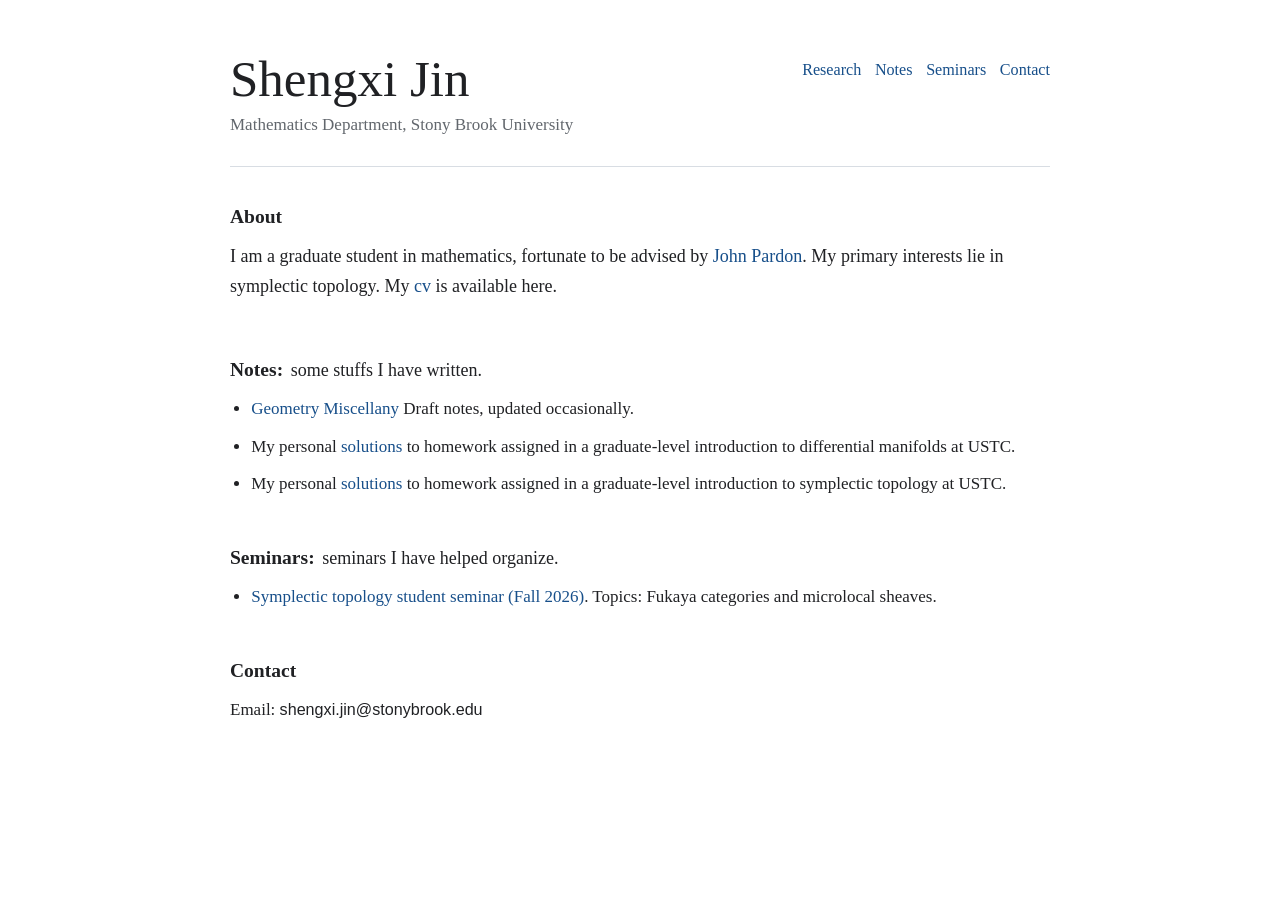
==== index.html @ 5eff8161 "Add files via upload" ====
<!doctype html>
<html lang="en">
  <head>
    <meta charset="utf-8">
    <meta name="viewport" content="width=device-width, initial-scale=1">
    <title>Shengxi Jin | Mathematics</title>
    <meta
      name="description"
      content="Personal academic homepage for a graduate student in mathematics."
    >
    <link rel="stylesheet" href="styles.css">
  </head>
  <body>
    <main class="page">
      <header class="site-header">
        <div>
          <h1>Shengxi Jin</h1>
          <p class="affiliation">
            Mathematics Department, Stony Brook University
          </p>
        </div>

        <nav class="site-nav" aria-label="Primary navigation">
          <a href="#research">Research</a>
          <a href="#notes">Notes</a>
          <a href="#seminar">Seminars</a>
          <a href="#contact">Contact</a>
        </nav>
      </header>

      <section class="intro" aria-labelledby="about-heading">
        <h2 id="about-heading">About</h2>
        <p>
          I am a graduate student in mathematics, fortunate to be advised by
          <a href="https://johnpardon.com">John Pardon</a>. My primary interests lie in symplectic topology. My
          <a href="cv.pdf">cv</a> is available here.
        </p>
      </section>

      <section id="notes" aria-labelledby="notes-heading">
        <div class="section-heading">
          <h2 id="notes-heading">Notes:</h2>
          <span>some stuffs I have written.</span>
        </div>
        <ul class="plain-list">
          <li>
            <a href="#">Geometry Miscellany</a>
            <span>Draft notes, updated occasionally.</span>
          </li>
          <li>
            <span>My personal <a href="manifold_solution.pdf">solutions</a> to homework assigned in a graduate-level introduction to differential manifolds at USTC.</span>
          </li>
          <li>
            <span>My personal <a href="symplectic_solution.pdf">solutions</a> to homework assigned in a graduate-level introduction to symplectic topology at USTC.</span>
          </li>
        </ul>
      </section>

      <section id="seminar" aria-labelledby="seminar-heading">
        <div class="section-heading">
          <h2 id="seminar-heading">Seminars:</h2>
          <span>seminars I have helped organize.</span>
        </div>
        <ul class="plain-list">
          <li>
            <a href="#">Symplectic topology student seminar (Fall 2026)</a>.
            <span class="muted"> </span> Topics: Fukaya categories and microlocal sheaves.
          </li>
        </ul>
      </section>

      <section id="contact" aria-labelledby="contact-heading">
        <h2 id="contact-heading">Contact</h2>
        <address>
          <p>
            Email:
            <span class="email">shengxi.jin@stonybrook.edu</span>
          </p>
        </address>
      </section>

    </main>
  </body>
</html>
---- styles.css ----
:root {
  color-scheme: light;
  --background: #ffffff;
  --text: #202124;
  --muted: #62676d;
  --border: #d8dde3;
  --link: #174f8a;
  --link-hover: #0d3157;
  --section-gap: 2rem;
}

* {
  box-sizing: border-box;
}

html {
  font-size: 17px;
}

body {
  margin: 0;
  background: var(--background);
  color: var(--text);
  font-family: Georgia, "Times New Roman", Times, serif;
  line-height: 1.65;
}

a {
  color: var(--link);
  text-decoration: none;
}

a:hover,
a:focus {
  color: var(--link-hover);
}

.page {
  width: min(100% - 2rem, 820px);
  margin: 0 auto;
  padding: 3rem 0 2.5rem;
}

.site-header {
  display: flex;
  align-items: flex-start;
  justify-content: space-between;
  gap: 2rem;
  padding-bottom: 1.4rem;
  border-bottom: 1px solid var(--border);
}

h1,
h2,
p {
  margin-top: 0;
}

h1 {
  margin-bottom: 0.25rem;
  font-size: clamp(2rem, 8vw, 3rem);
  font-weight: 400;
  line-height: 1.1;
}

h2 {
  margin-bottom: 0.55rem;
  font-size: 1.15rem;
  font-weight: 700;
}

.section-heading {
  display: flex;
  align-items: baseline;
  gap: 0.45rem;
  margin-bottom: 0.55rem;
}

.section-heading h2 {
  margin-bottom: 0;
}

.section-heading span {
  color: var(--text);
  font-size: 1.06rem;
}

section {
  padding-top: var(--section-gap);
}

.subtitle,
.affiliation {
  margin-bottom: 0.15rem;
  color: var(--muted);
}

.subtitle {
  font-size: 1.05rem;
}

.site-nav {
  display: flex;
  flex-wrap: wrap;
  justify-content: flex-end;
  gap: 0.35rem 0.8rem;
  min-width: 13rem;
  padding-top: 0.35rem;
  font-size: 0.95rem;
}

.site-nav a {
  white-space: nowrap;
}

.intro p {
  font-size: 1.06rem;
}

.plain-list,
.paper-list {
  margin: 0;
  padding-left: 1.25rem;
}

.plain-list li,
.paper-list li {
  margin-bottom: 0.55rem;
}

.paper-list li {
  padding-left: 0.15rem;
}

.paper-title {
  display: block;
}

.paper-meta,
.muted {
  color: var(--muted);
}

.paper-meta {
  display: inline-block;
  margin-right: 0.35rem;
}

address {
  font-style: normal;
}

address p {
  margin-bottom: 0.35rem;
}

.email {
  font-family: "Helvetica Neue", Arial, sans-serif;
  font-size: 0.95rem;
}

@media (max-width: 640px) {
  html {
    font-size: 16px;
  }

  .page {
    width: min(100% - 1.25rem, 820px);
    padding-top: 1.6rem;
  }

  .site-header {
    display: block;
  }

  .site-nav {
    justify-content: flex-start;
    min-width: 0;
    margin-top: 1rem;
  }
}
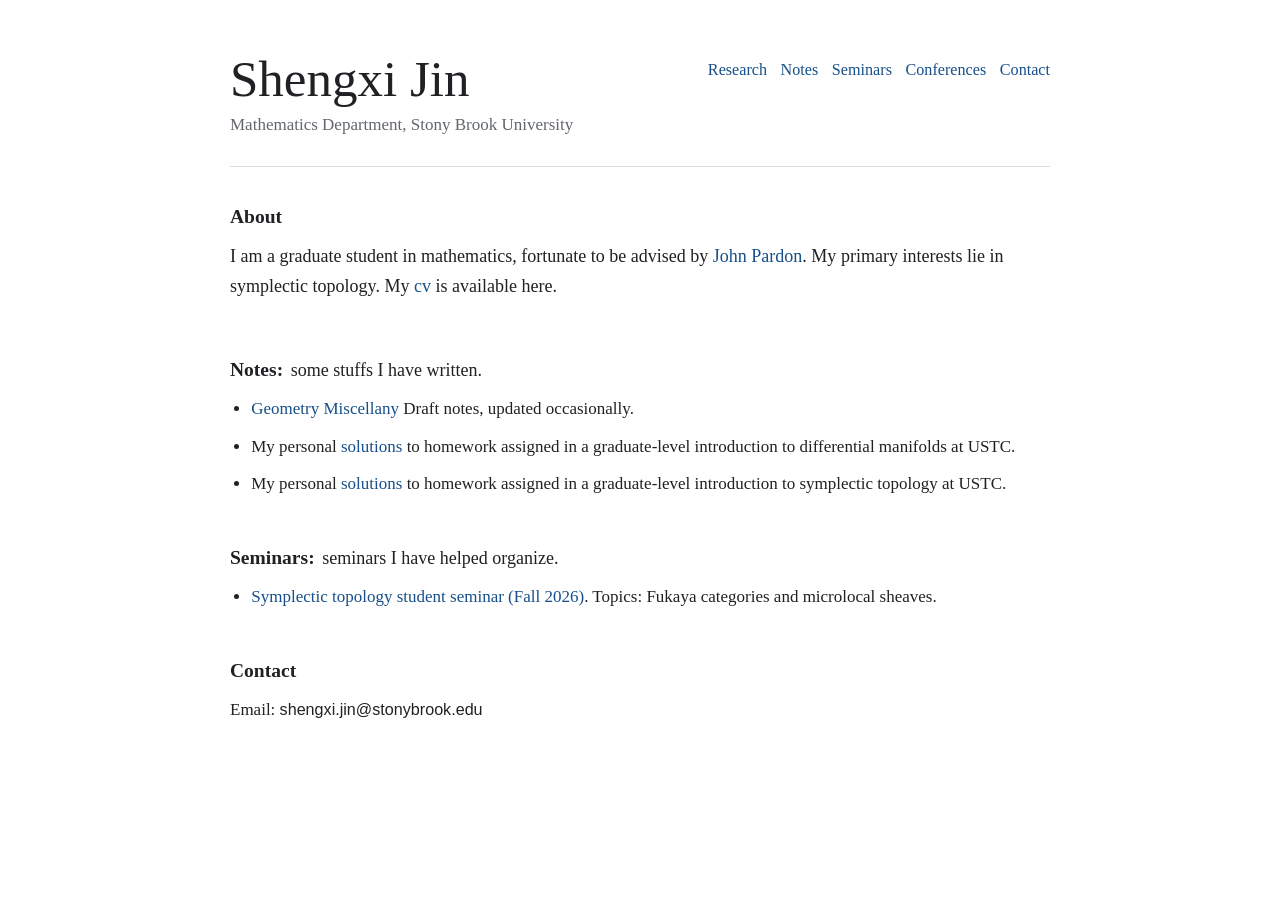
==== commit 0a6d3b0a: "Add files via upload" ====
--- a/index.html
+++ b/index.html
@@ -24,6 +24,7 @@
           <a href="#research">Research</a>
           <a href="#notes">Notes</a>
           <a href="#seminar">Seminars</a>
+          <a href="conferences.html">Conferences</a>
           <a href="#contact">Contact</a>
         </nav>
       </header>
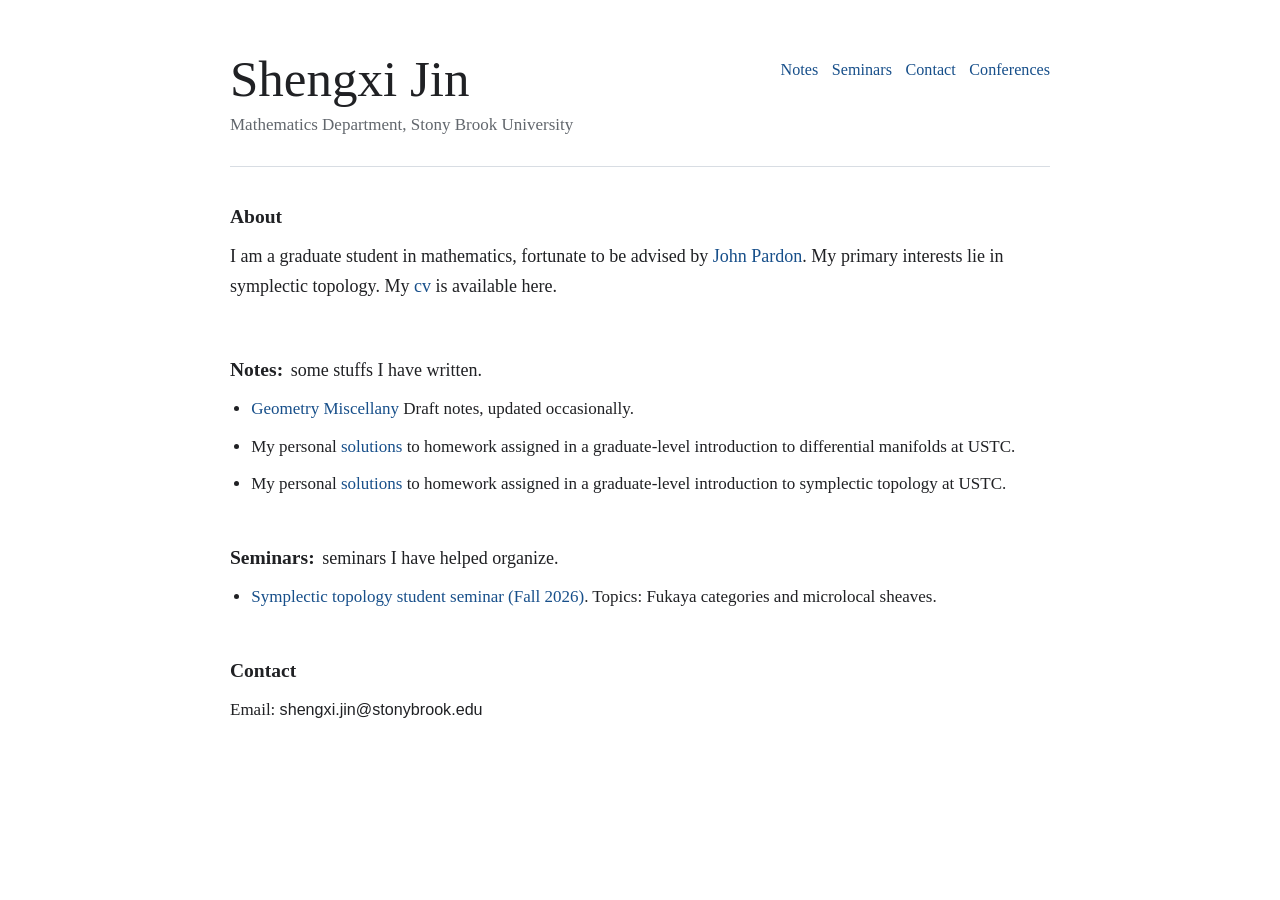
==== commit ace05144: "Add files via upload" ====
--- a/index.html
+++ b/index.html
@@ -21,11 +21,10 @@
         </div>
 
         <nav class="site-nav" aria-label="Primary navigation">
-          <a href="#research">Research</a>
           <a href="#notes">Notes</a>
           <a href="#seminar">Seminars</a>
+          <a href="#contact">Contact</a>
           <a href="conferences.html">Conferences</a>
-          <a href="#contact">Contact</a>
         </nav>
       </header>
 
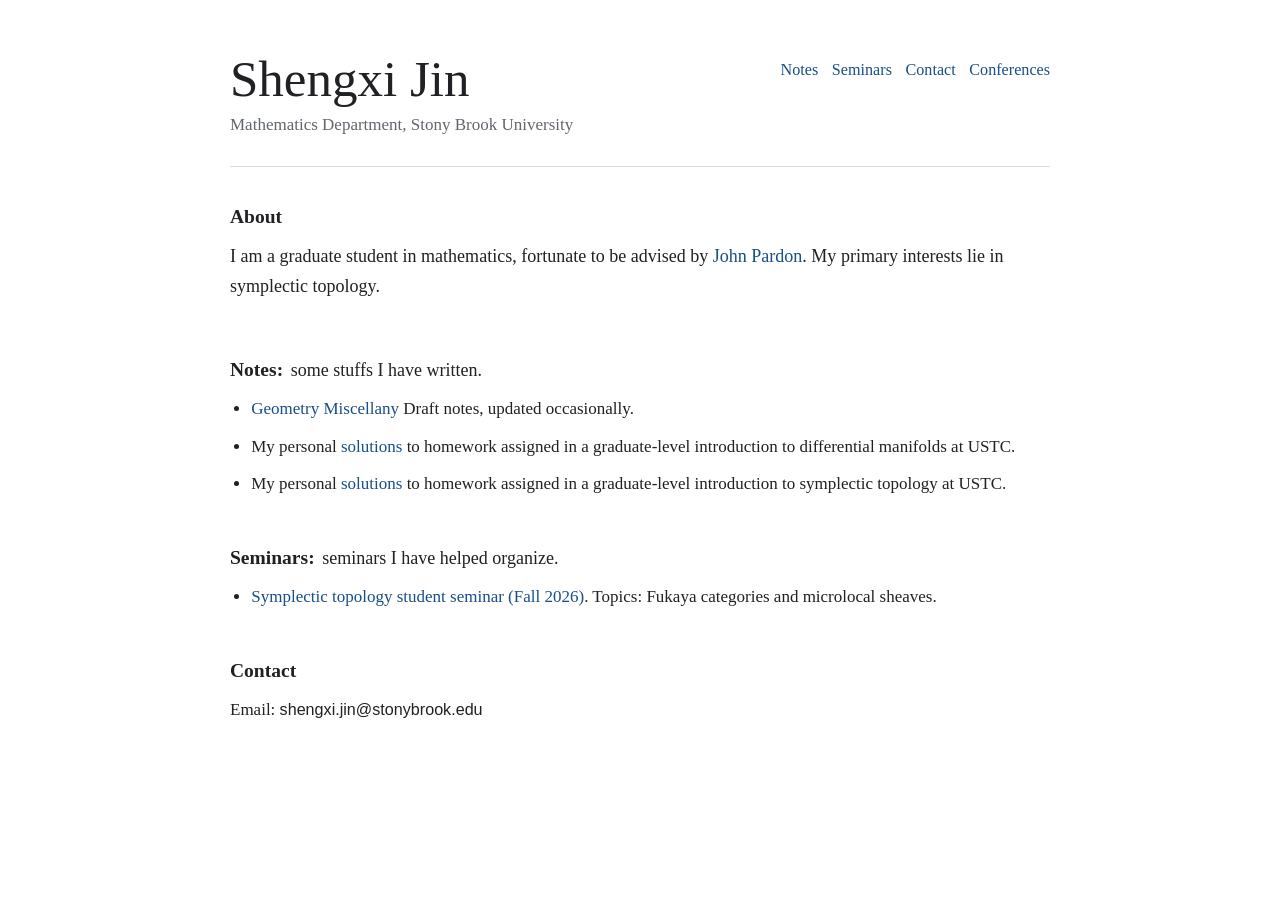
==== commit 3d9eef04: "Add files via upload" ====
--- a/index.html
+++ b/index.html
@@ -32,8 +32,8 @@
         <h2 id="about-heading">About</h2>
         <p>
           I am a graduate student in mathematics, fortunate to be advised by
-          <a href="https://johnpardon.com">John Pardon</a>. My primary interests lie in symplectic topology. My
-          <a href="cv.pdf">cv</a> is available here.
+          <a href="https://johnpardon.com">John Pardon</a>. My primary interests lie in symplectic topology.
+          <!-- My <a href="cv.pdf">cv</a> is available here. -->
         </p>
       </section>
 
--- a/styles.css
+++ b/styles.css
@@ -22,6 +22,8 @@
   background: var(--background);
   color: var(--text);
   font-family: Georgia, "Times New Roman", Times, serif;
+  font-variant-numeric: lining-nums;
+  font-feature-settings: "lnum" 1;
   line-height: 1.65;
 }
 
@@ -136,6 +138,38 @@
   display: block;
 }
 
+.conference-list {
+  margin: 0;
+  padding-left: 1.25rem;
+}
+
+.conference-list li {
+  margin-bottom: 0.8rem;
+}
+
+.conference-title,
+.conference-meta,
+.conference-note {
+  display: block;
+}
+
+.conference-title {
+  font-family: "Times New Roman", Times, serif;
+  font-variant-numeric: lining-nums;
+  font-feature-settings: "lnum" 1;
+}
+
+.conference-meta,
+.conference-note {
+  color: var(--muted);
+}
+
+.conference-meta {
+  font-family: "Times New Roman", Times, serif;
+  font-variant-numeric: lining-nums;
+  font-feature-settings: "lnum" 1;
+}
+
 .paper-meta,
 .muted {
   color: var(--muted);
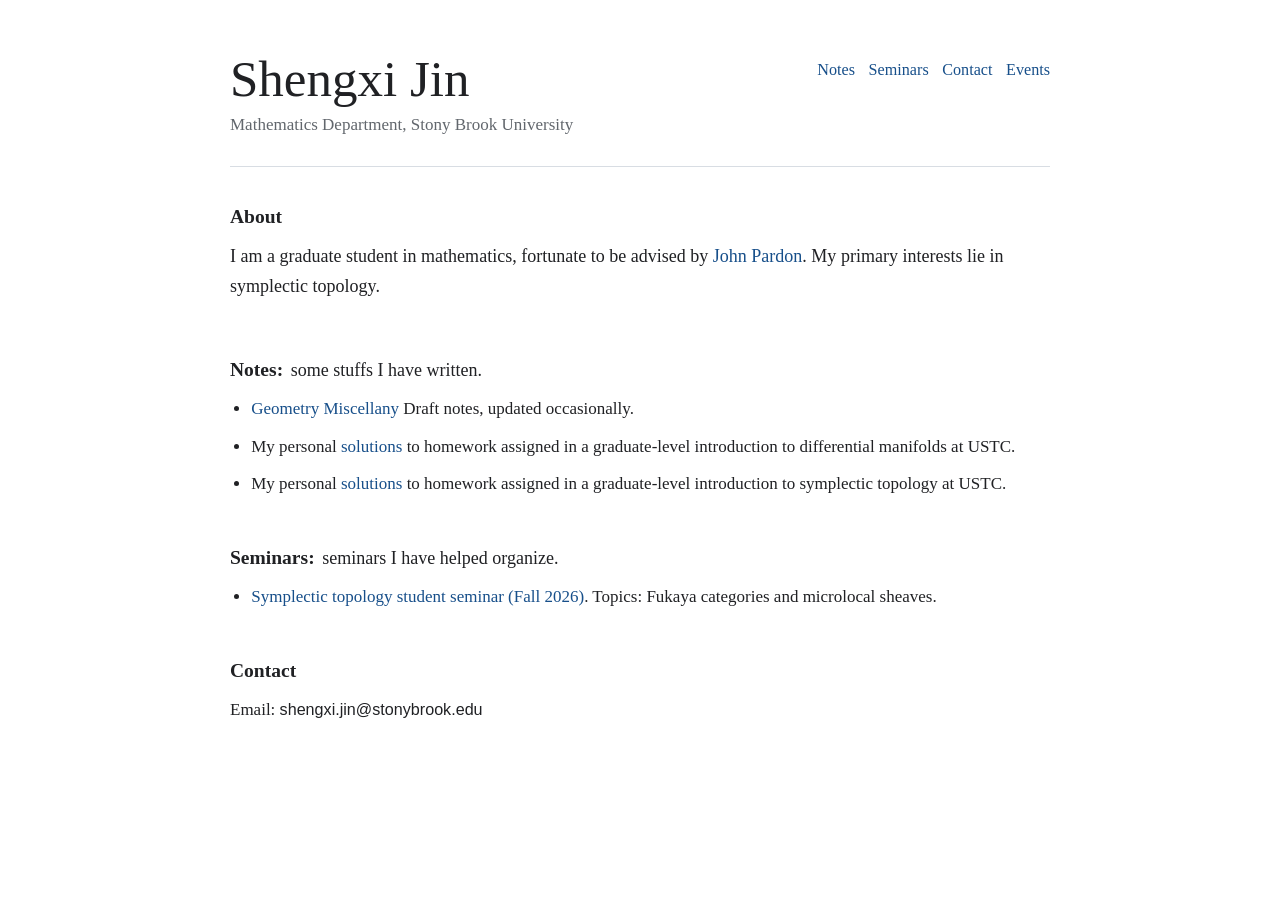
==== commit f01fa6c7: "Add files via upload" ====
--- a/index.html
+++ b/index.html
@@ -24,7 +24,7 @@
           <a href="#notes">Notes</a>
           <a href="#seminar">Seminars</a>
           <a href="#contact">Contact</a>
-          <a href="conferences.html">Conferences</a>
+          <a href="conferences.html">Events</a>
         </nav>
       </header>
 
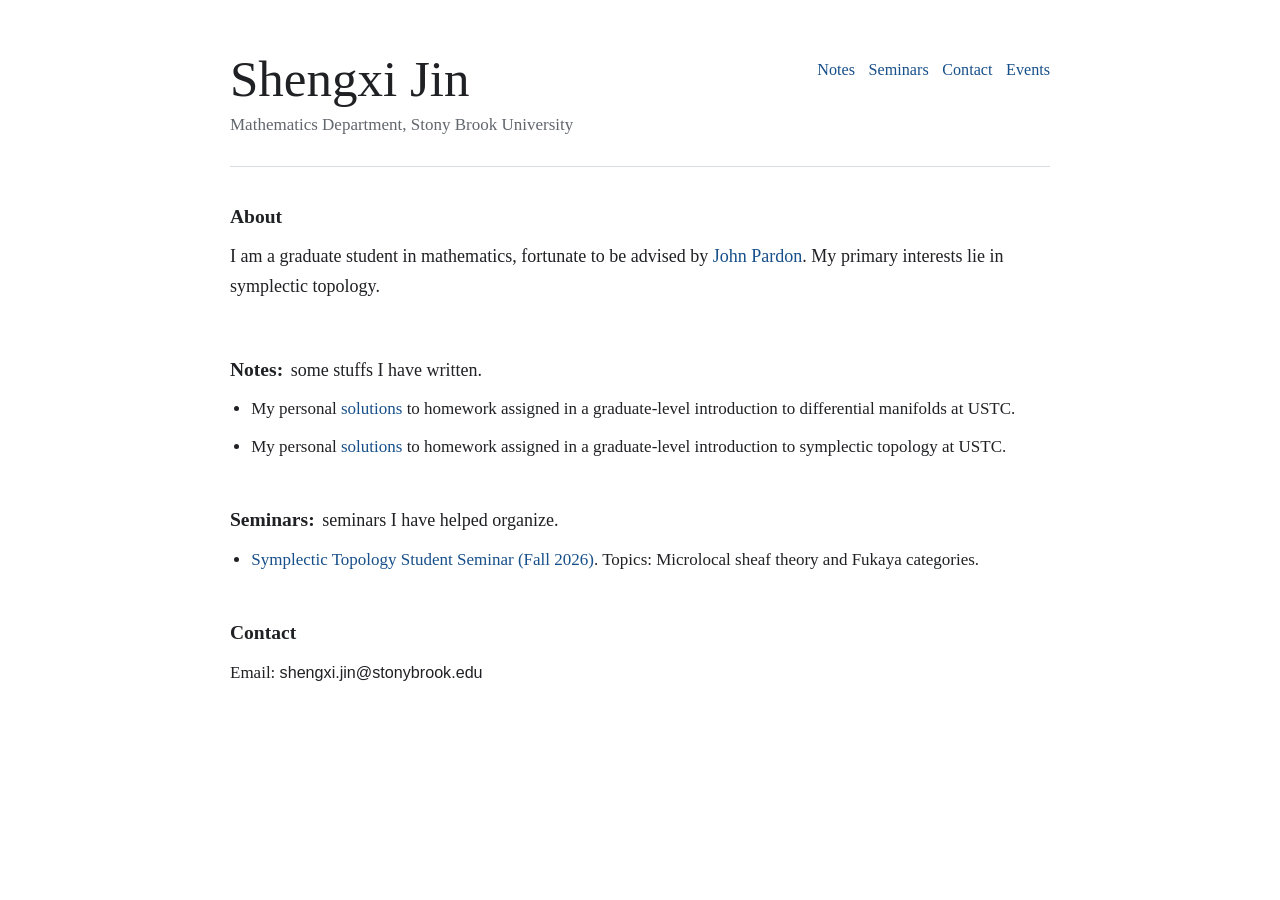
==== commit b8dc4373: "Add files via upload" ====
--- a/index.html
+++ b/index.html
@@ -43,10 +43,10 @@
           <span>some stuffs I have written.</span>
         </div>
         <ul class="plain-list">
-          <li>
+          <!-- <li>
             <a href="#">Geometry Miscellany</a>
             <span>Draft notes, updated occasionally.</span>
-          </li>
+          </li> -->
           <li>
             <span>My personal <a href="manifold_solution.pdf">solutions</a> to homework assigned in a graduate-level introduction to differential manifolds at USTC.</span>
           </li>
@@ -63,8 +63,8 @@
         </div>
         <ul class="plain-list">
           <li>
-            <a href="#">Symplectic topology student seminar (Fall 2026)</a>.
-            <span class="muted"> </span> Topics: Fukaya categories and microlocal sheaves.
+            <a href="seminar.html">Symplectic Topology Student Seminar (Fall 2026)</a>.
+            <span class="muted"> </span> Topics: Microlocal sheaf theory and Fukaya categories.
           </li>
         </ul>
       </section>
--- a/styles.css
+++ b/styles.css
@@ -9,6 +9,12 @@
   --section-gap: 2rem;
 }
 
+@font-face {
+  font-family: "Homepage Numerals";
+  src: local("Times New Roman");
+  unicode-range: U+0030-0039;
+}
+
 * {
   box-sizing: border-box;
 }
@@ -130,6 +136,12 @@
   margin-bottom: 0.55rem;
 }
 
+#seminar {
+  font-family: "Homepage Numerals", Georgia, "Times New Roman", Times, serif;
+  font-variant-numeric: lining-nums;
+  font-feature-settings: "lnum" 1;
+}
+
 .paper-list li {
   padding-left: 0.15rem;
 }
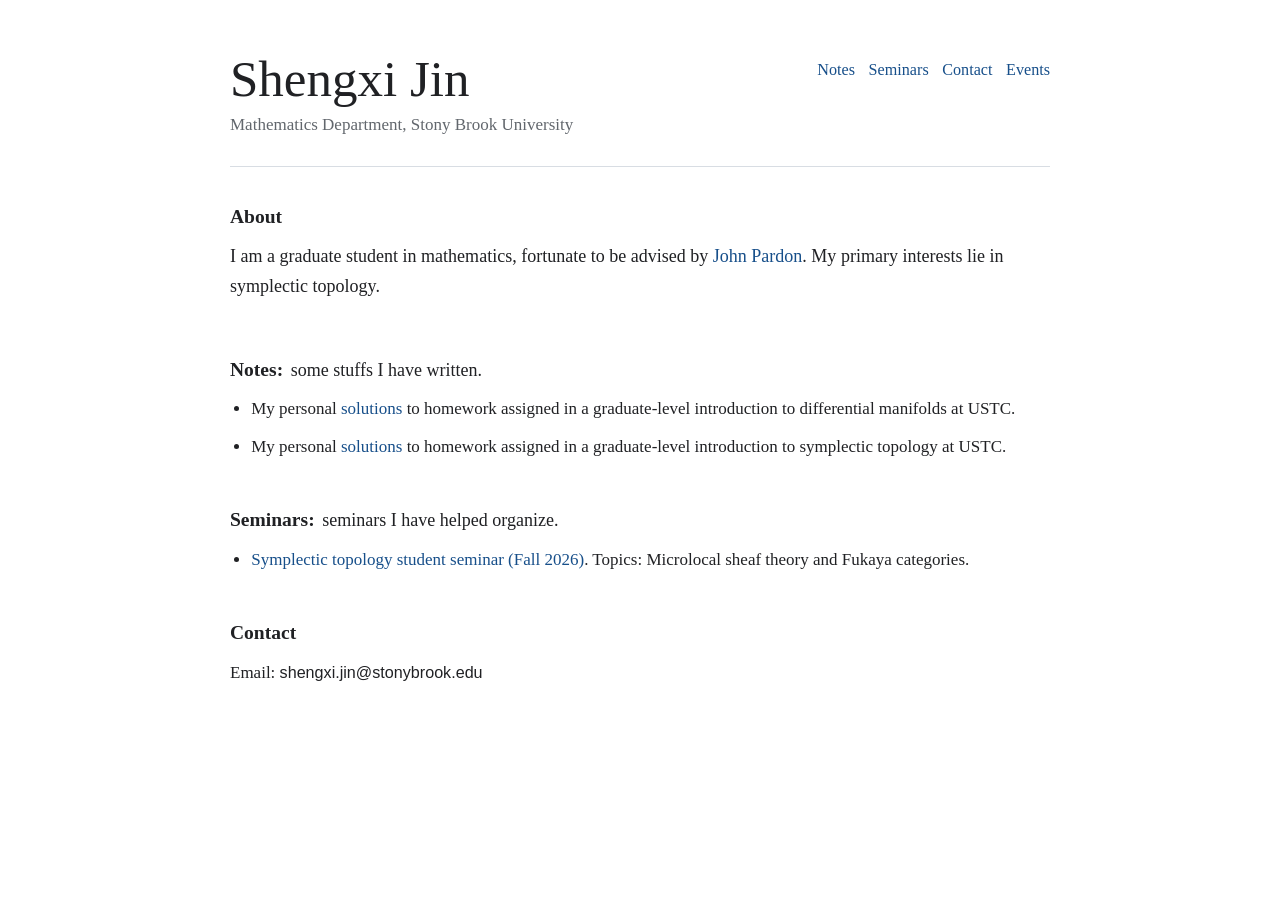
==== commit f13bfee6: "Add files via upload" ====
--- a/index.html
+++ b/index.html
@@ -63,7 +63,7 @@
         </div>
         <ul class="plain-list">
           <li>
-            <a href="seminar.html">Symplectic Topology Student Seminar (Fall 2026)</a>.
+            <a href="seminar.html">Symplectic topology student seminar (Fall 2026)</a>.
             <span class="muted"> </span> Topics: Microlocal sheaf theory and Fukaya categories.
           </li>
         </ul>
